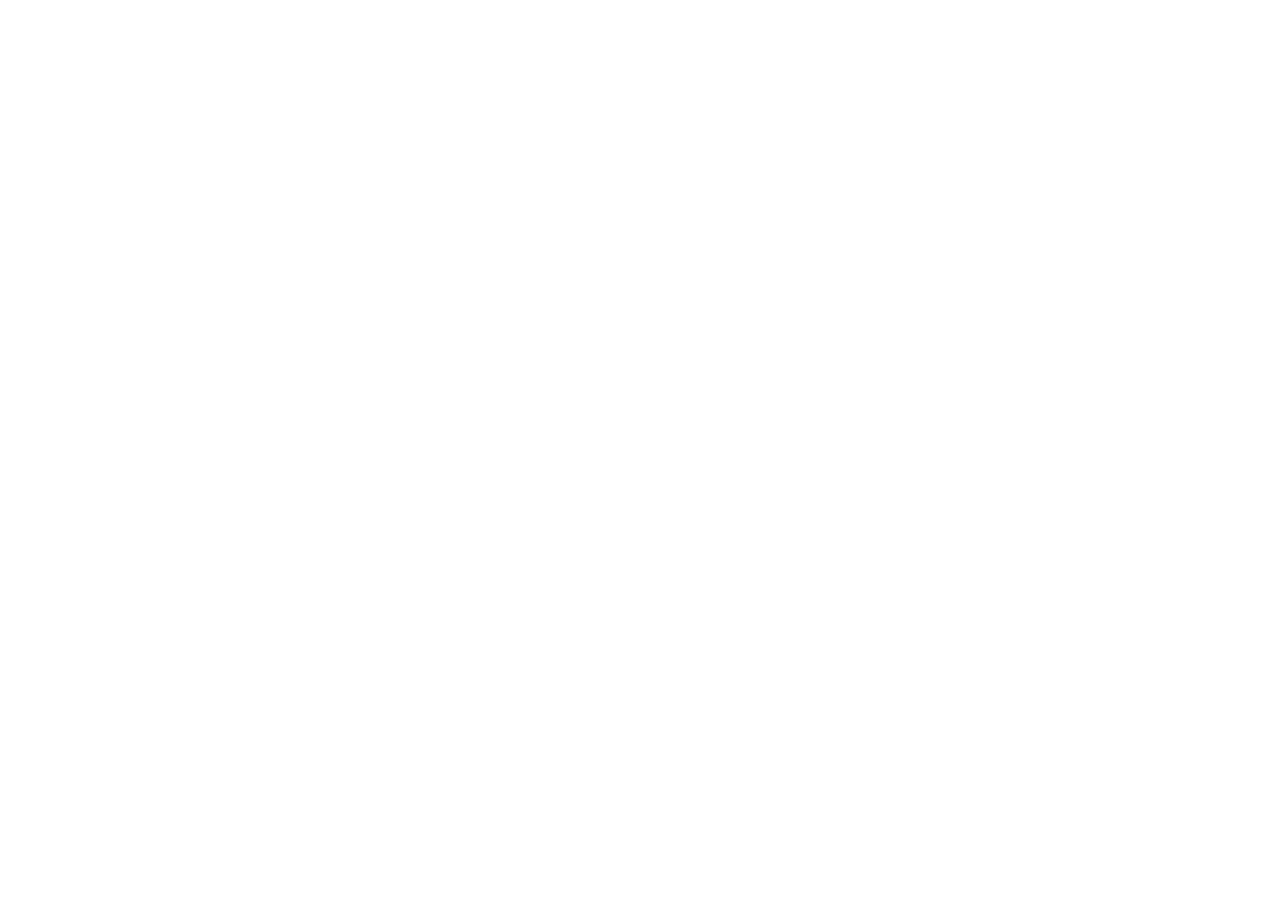
==== card_slider/index.html @ 15629452 "Files name change" ====
<!DOCTYPE html>
<html lang="en" dir="ltr">
  <head>
    <meta charset="utf-8">
    <title>CSS Card hover effect</title>
    <link rel="stylesheet" href="index.css">
  </head>
  <body>
    <div class="container">
      <div class="card">
        
      </div>
    </div>
  </body>
</html>
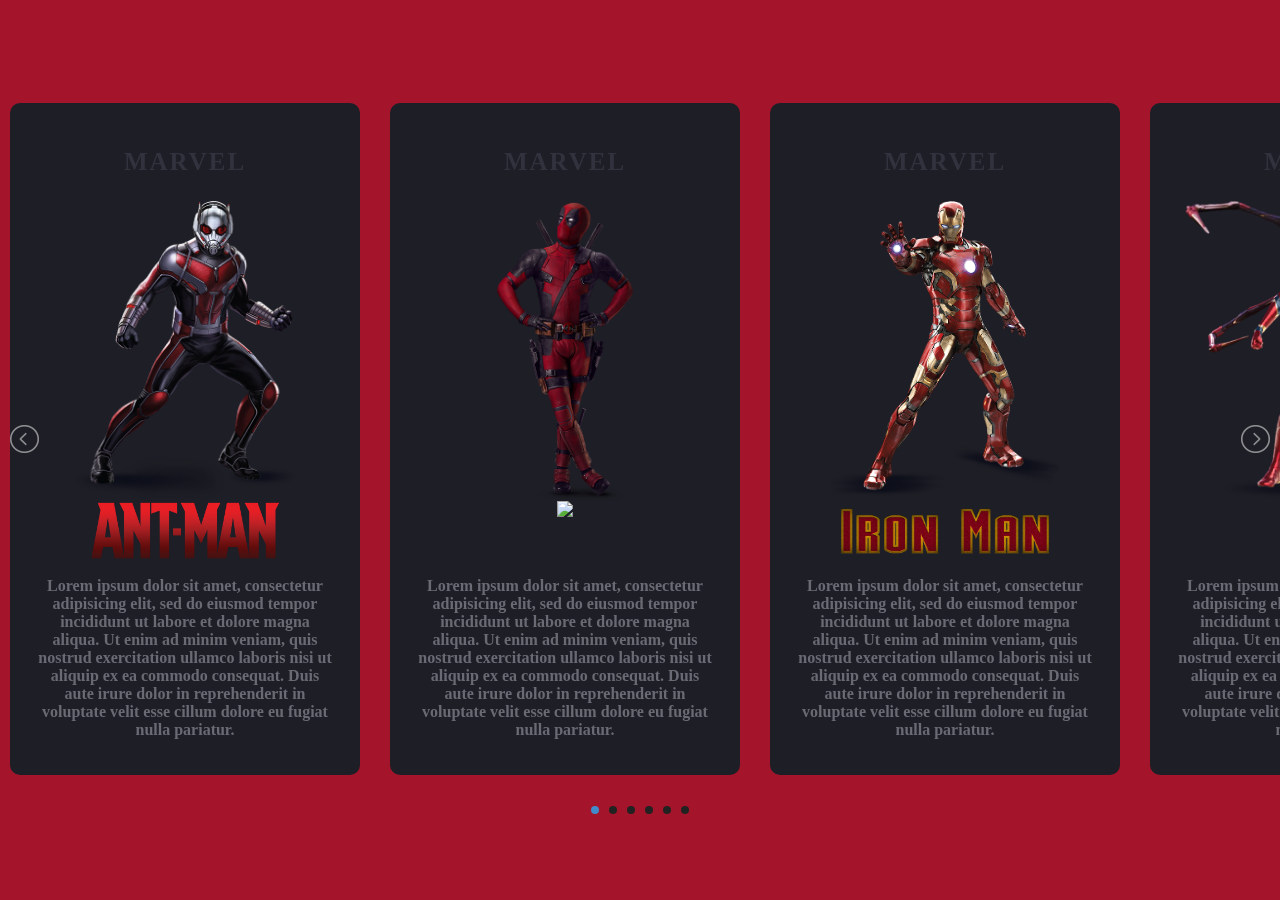
==== commit 93abe748: "Code Completed" ====
--- a/card_slider/index.html
+++ b/card_slider/index.html
@@ -2,14 +2,107 @@
 <html lang="en" dir="ltr">
   <head>
     <meta charset="utf-8">
-    <title>CSS Card hover effect</title>
-    <link rel="stylesheet" href="index.css">
+    <meta http-equiv="X-UA-Compatible" content="IE=edge">
+    <meta name="viewport" content="width=device-width, initial-scale=1.0">
+    <title>Card Slider</title>
+    <link rel="stylesheet" href="css/index.css">
+    <link rel="stylesheet" href="css/lightslider.css">
+    <script type="text/javascript" src="js/JQuery3.3.1.js"></script>
+    <script type="text/javascript" src="js/lightslider.js"></script>
   </head>
   <body>
+
     <div class="container">
-      <div class="card">
-        
+      <!-- slider -->
+      <ul id="autoWidth" class="cs-hidden">
+        <li class="item-a">
+          <div class="box">
+            <p class="marvel">MARVEL</p>
+            <!-- character img -->
+            <img src="img/Ant-Man.png" class="model">
+            <!-- details -->
+            <div class="details">
+              <!-- logo -->
+              <img src="img/AntMan-logo.png" class="logo">
+              <!-- details -->
+              <p>Lorem ipsum dolor sit amet, consectetur adipisicing elit, sed do eiusmod tempor incididunt ut labore et dolore magna aliqua. Ut enim ad minim veniam, quis nostrud exercitation ullamco laboris nisi ut aliquip ex ea commodo consequat. Duis aute irure dolor in reprehenderit in voluptate velit esse cillum dolore eu fugiat nulla pariatur.</p>
+          </div>
+        </div>
+      </li>
+      <li class="item-a">
+        <div class="box">
+          <p class="marvel">MARVEL</p>
+          <!-- character img -->
+          <img src="img/DeadPool.png" class="model">
+          <!-- details -->
+          <div class="details">
+            <!-- logo -->
+            <img src="img/DeadPool-logo.png" class="logo">
+            <!-- details -->
+            <p>Lorem ipsum dolor sit amet, consectetur adipisicing elit, sed do eiusmod tempor incididunt ut labore et dolore magna aliqua. Ut enim ad minim veniam, quis nostrud exercitation ullamco laboris nisi ut aliquip ex ea commodo consequat. Duis aute irure dolor in reprehenderit in voluptate velit esse cillum dolore eu fugiat nulla pariatur.</p>
+        </div>
+      </div>
+    </li>
+    <li class="item-a">
+      <div class="box">
+        <p class="marvel">MARVEL</p>
+        <!-- character img -->
+        <img src="img/IronMan.png" class="model">
+        <!-- details -->
+        <div class="details">
+          <!-- logo -->
+          <img src="img/IronMan-logo.png" class="logo">
+          <!-- details -->
+          <p>Lorem ipsum dolor sit amet, consectetur adipisicing elit, sed do eiusmod tempor incididunt ut labore et dolore magna aliqua. Ut enim ad minim veniam, quis nostrud exercitation ullamco laboris nisi ut aliquip ex ea commodo consequat. Duis aute irure dolor in reprehenderit in voluptate velit esse cillum dolore eu fugiat nulla pariatur.</p>
       </div>
     </div>
+  </li>
+  <li class="item-a">
+    <div class="box">
+      <p class="marvel">MARVEL</p>
+      <!-- character img -->
+      <img src="img/SpiderMan.png" class="model">
+      <!-- details -->
+      <div class="details">
+        <!-- logo -->
+        <img src="img/SpiderMan-logo.png" class="logo">
+        <!-- details -->
+        <p>Lorem ipsum dolor sit amet, consectetur adipisicing elit, sed do eiusmod tempor incididunt ut labore et dolore magna aliqua. Ut enim ad minim veniam, quis nostrud exercitation ullamco laboris nisi ut aliquip ex ea commodo consequat. Duis aute irure dolor in reprehenderit in voluptate velit esse cillum dolore eu fugiat nulla pariatur.</p>
+    </div>
+  </div>
+</li>
+<li class="item-a">
+  <div class="box">
+    <p class="marvel">MARVEL</p>
+    <!-- character img -->
+    <img src="img/Thor.png" class="model">
+    <!-- details -->
+    <div class="details">
+      <!-- logo -->
+      <img src="img/Thor-logo.png" class="logo">
+      <!-- details -->
+      <p>Lorem ipsum dolor sit amet, consectetur adipisicing elit, sed do eiusmod tempor incididunt ut labore et dolore magna aliqua. Ut enim ad minim veniam, quis nostrud exercitation ullamco laboris nisi ut aliquip ex ea commodo consequat. Duis aute irure dolor in reprehenderit in voluptate velit esse cillum dolore eu fugiat nulla pariatur.</p>
+  </div>
+</div>
+</li>
+<li class="item-a">
+  <div class="box">
+    <p class="marvel">MARVEL</p>
+    <!-- character img -->
+    <img src="img/Venom.png" class="model">
+    <!-- details -->
+    <div class="details">
+      <!-- logo -->
+      <img src="img/Venom-logo.png" class="logo">
+      <!-- details -->
+      <p>Lorem ipsum dolor sit amet, consectetur adipisicing elit, sed do eiusmod tempor incididunt ut labore et dolore magna aliqua. Ut enim ad minim veniam, quis nostrud exercitation ullamco laboris nisi ut aliquip ex ea commodo consequat. Duis aute irure dolor in reprehenderit in voluptate velit esse cillum dolore eu fugiat nulla pariatur.</p>
+  </div>
+</div>
+</li>
+    </ul>
+
+    </div>
+
+    <script src="js/index.js"></script>
   </body>
 </html>
--- a/card_slider/css/index.css
+++ b/card_slider/css/index.css
@@ -0,0 +1,95 @@
+body{
+  margin: 0px;
+  padding: 0px;
+}
+
+ul{
+  list-style: none;
+}
+
+a{
+  text-decoration: none;
+}
+
+.container{
+  width: 100%;
+  height: 100vh;
+  background-color: #a4152c;
+  display: flex;
+  align-items: center;
+  justify-content: center;
+}
+
+.box{
+  width: 350px;
+  background-color: #1e1e26;
+  border-radius: 10px;
+  display: flex;
+  flex-direction: column;
+  align-items: center;
+  justify-content: space-between;
+  box-sizing: border-box;
+  margin: 20px 10px;
+  padding: 20px 0px;
+}
+
+.model{
+  height: 300px;
+  max-width: 100%;
+  max-height: 100%;
+}
+
+.details{
+  display: flex;
+  flex-direction: column;
+  align-items: center;
+  width: 300px;
+}
+
+.details p{
+  font-family: calibri;
+  font-weight: bold;
+  color: #6a6a74;
+  text-align: center;
+}
+
+.marvel{
+  color: #32323e;
+  font-weight: bold;
+  letter-spacing: 2px;
+  font-family: bebas kai;
+  font-size: 25px;
+}
+
+.logo{
+  height: 60px;
+}
+
+.box:hover{
+  background-color: #17171d;
+  transform-style: preserve-3d;
+  transform: scale(1.02);
+  transition: all ease 0.3s;
+}
+
+.box:hover .marvel{
+  color: #c0292b;
+  transition: all ease 0.5s;
+}
+
+@media(max-width:720px){
+  .box{
+    width: 94%;
+    padding: 10px 0px;
+  }
+  .model{
+    height: 150px;
+  }
+  .logo{
+    height: 40px;
+  }
+  .details p{
+    font-size: 16px;
+    width: 250px;
+  }
+}
--- a/card_slider/css/lightslider.css
+++ b/card_slider/css/lightslider.css
@@ -0,0 +1,387 @@
+.lSSlideOuter{
+    overflow: hidden;
+    -webkit-touch-callout: none;
+    -webkit-user-select: none;
+    -khtml-user-select: none;
+    -moz-user-select: none;
+    -ms-user-select: none;
+    user-select: none
+}
+.lightSlider:before, .lightSlider:after {
+    content: " ";
+    display: table;
+}
+.lightSlider {
+    overflow: hidden;
+    margin: 0;
+}
+.lSSlideWrapper {
+    max-width: 100%;
+    overflow: hidden;
+    position: relative;
+}
+.lSSlideWrapper > .lightSlider:after {
+    clear: both;
+}
+.lSSlideWrapper .lSSlide {
+    -webkit-transform: translate(0px, 0px);
+    -ms-transform: translate(0px, 0px);
+    transform: translate(0px, 0px);
+    -webkit-transition: all 1s;
+    -webkit-transition-property: -webkit-transform,height;
+    -moz-transition-property: -moz-transform,height;
+    transition-property: transform,height;
+    -webkit-transition-duration: inherit !important;
+    transition-duration: inherit !important;
+    -webkit-transition-timing-function: inherit !important;
+    transition-timing-function: inherit !important;
+}
+.lSSlideWrapper .lSFade {
+    position: relative;
+}
+.lSSlideWrapper .lSFade > * {
+    position: absolute !important;
+    top: 0;
+    left: 0;
+    z-index: 9;
+    margin-right: 0;
+    width: 100%;
+}
+.lSSlideWrapper.usingCss .lSFade > * {
+    opacity: 0;
+    -webkit-transition-delay: 0s;
+    transition-delay: 0s;
+    -webkit-transition-duration: inherit !important;
+    transition-duration: inherit !important;
+    -webkit-transition-property: opacity;
+    transition-property: opacity;
+    -webkit-transition-timing-function: inherit !important;
+    transition-timing-function: inherit !important;
+}
+.lSSlideWrapper .lSFade > *.active {
+    z-index: 10;
+}
+.lSSlideWrapper.usingCss .lSFade > *.active {
+    opacity: 1;
+}
+/** /!!! End of core css Should not edit !!!/**/
+
+/* Pager */
+.lSSlideOuter .lSPager.lSpg {
+    margin: 10px 0 0;
+    padding: 0;
+    text-align: center;
+}
+.lSSlideOuter .lSPager.lSpg > li {
+    cursor: pointer;
+    display: inline-block;
+    padding: 0 5px;
+}
+.lSSlideOuter .lSPager.lSpg > li a {
+    background-color: #222222;
+    border-radius: 30px;
+    display: inline-block;
+    height: 8px;
+    overflow: hidden;
+    text-indent: -999em;
+    width: 8px;
+    position: relative;
+    z-index: 99;
+    -webkit-transition: all 0.5s linear 0s;
+    transition: all 0.5s linear 0s;
+}
+.lSSlideOuter .lSPager.lSpg > li:hover a, .lSSlideOuter .lSPager.lSpg > li.active a {
+    background-color: #428bca;
+}
+.lSSlideOuter .media {
+    opacity: 0.8;
+}
+.lSSlideOuter .media.active {
+    opacity: 1;
+}
+/* End of pager */
+
+/** Gallery */
+.lSSlideOuter .lSPager.lSGallery {
+    list-style: none outside none;
+    padding-left: 0;
+    margin: 0;
+    overflow: hidden;
+    transform: translate3d(0px, 0px, 0px);
+    -moz-transform: translate3d(0px, 0px, 0px);
+    -ms-transform: translate3d(0px, 0px, 0px);
+    -webkit-transform: translate3d(0px, 0px, 0px);
+    -o-transform: translate3d(0px, 0px, 0px);
+    -webkit-transition-property: -webkit-transform;
+    -moz-transition-property: -moz-transform;
+    -webkit-touch-callout: none;
+    -webkit-user-select: none;
+    -khtml-user-select: none;
+    -moz-user-select: none;
+    -ms-user-select: none;
+    user-select: none;
+}
+.lSSlideOuter .lSPager.lSGallery li {
+    overflow: hidden;
+    -webkit-transition: border-radius 0.12s linear 0s 0.35s linear 0s;
+    transition: border-radius 0.12s linear 0s 0.35s linear 0s;
+}
+.lSSlideOuter .lSPager.lSGallery li.active, .lSSlideOuter .lSPager.lSGallery li:hover {
+    border-radius: 5px;
+}
+.lSSlideOuter .lSPager.lSGallery img {
+    display: block;
+    height: auto;
+    max-width: 100%;
+}
+.lSSlideOuter .lSPager.lSGallery:before, .lSSlideOuter .lSPager.lSGallery:after {
+    content: " ";
+    display: table;
+}
+.lSSlideOuter .lSPager.lSGallery:after {
+    clear: both;
+}
+/* End of Gallery*/
+
+/* slider actions */
+.lSAction > a {
+    width: 32px;
+    display: block;
+    top: 50%;
+    height: 32px;
+    background-image: url('../img/controls.png');
+    cursor: pointer;
+    position: absolute;
+    z-index: 99;
+    margin-top: -16px;
+    opacity: 0.5;
+    -webkit-transition: opacity 0.35s linear 0s;
+    transition: opacity 0.35s linear 0s;
+}
+.lSAction > a:hover {
+    opacity: 1;
+}
+.lSAction > .lSPrev {
+    background-position: 0 0;
+    left: 10px;
+}
+.lSAction > .lSNext {
+    background-position: -32px 0;
+    right: 10px;
+}
+.lSAction > a.disabled {
+    pointer-events: none;
+}
+.cS-hidden {
+    height: 1px;
+    opacity: 0;
+    filter: alpha(opacity=0);
+    overflow: hidden;
+}
+
+
+/* vertical */
+.lSSlideOuter.vertical {
+    position: relative;
+}
+.lSSlideOuter.vertical.noPager {
+    padding-right: 0px !important;
+}
+.lSSlideOuter.vertical .lSGallery {
+    position: absolute !important;
+    right: 0;
+    top: 0;
+}
+.lSSlideOuter.vertical .lightSlider > * {
+    width: 100% !important;
+    max-width: none !important;
+}
+
+/* vertical controlls */
+.lSSlideOuter.vertical .lSAction > a {
+    left: 50%;
+    margin-left: -14px;
+    margin-top: 0;
+}
+.lSSlideOuter.vertical .lSAction > .lSNext {
+    background-position: 31px -31px;
+    bottom: 10px;
+    top: auto;
+}
+.lSSlideOuter.vertical .lSAction > .lSPrev {
+    background-position: 0 -31px;
+    bottom: auto;
+    top: 10px;
+}
+/* vertical */
+
+
+/* Rtl */
+.lSSlideOuter.lSrtl {
+    direction: rtl;
+}
+.lSSlideOuter .lightSlider, .lSSlideOuter .lSPager {
+    padding-left: 0;
+    list-style: none outside none;
+}
+.lSSlideOuter.lSrtl .lightSlider, .lSSlideOuter.lSrtl .lSPager {
+    padding-right: 0;
+}
+.lSSlideOuter .lightSlider > *,  .lSSlideOuter .lSGallery li {
+    float: left;
+}
+.lSSlideOuter.lSrtl .lightSlider > *,  .lSSlideOuter.lSrtl .lSGallery li {
+    float: right !important;
+}
+/* Rtl */
+
+@-webkit-keyframes rightEnd {
+    0% {
+        left: 0;
+    }
+
+    50% {
+        left: -15px;
+    }
+
+    100% {
+        left: 0;
+    }
+}
+@keyframes rightEnd {
+    0% {
+        left: 0;
+    }
+
+    50% {
+        left: -15px;
+    }
+
+    100% {
+        left: 0;
+    }
+}
+@-webkit-keyframes topEnd {
+    0% {
+        top: 0;
+    }
+
+    50% {
+        top: -15px;
+    }
+
+    100% {
+        top: 0;
+    }
+}
+@keyframes topEnd {
+    0% {
+        top: 0;
+    }
+
+    50% {
+        top: -15px;
+    }
+
+    100% {
+        top: 0;
+    }
+}
+@-webkit-keyframes leftEnd {
+    0% {
+        left: 0;
+    }
+
+    50% {
+        left: 15px;
+    }
+
+    100% {
+        left: 0;
+    }
+}
+@keyframes leftEnd {
+    0% {
+        left: 0;
+    }
+
+    50% {
+        left: 15px;
+    }
+
+    100% {
+        left: 0;
+    }
+}
+@-webkit-keyframes bottomEnd {
+    0% {
+        bottom: 0;
+    }
+
+    50% {
+        bottom: -15px;
+    }
+
+    100% {
+        bottom: 0;
+    }
+}
+@keyframes bottomEnd {
+    0% {
+        bottom: 0;
+    }
+
+    50% {
+        bottom: -15px;
+    }
+
+    100% {
+        bottom: 0;
+    }
+}
+.lSSlideOuter .rightEnd {
+    -webkit-animation: rightEnd 0.3s;
+    animation: rightEnd 0.3s;
+    position: relative;
+}
+.lSSlideOuter .leftEnd {
+    -webkit-animation: leftEnd 0.3s;
+    animation: leftEnd 0.3s;
+    position: relative;
+}
+.lSSlideOuter.vertical .rightEnd {
+    -webkit-animation: topEnd 0.3s;
+    animation: topEnd 0.3s;
+    position: relative;
+}
+.lSSlideOuter.vertical .leftEnd {
+    -webkit-animation: bottomEnd 0.3s;
+    animation: bottomEnd 0.3s;
+    position: relative;
+}
+.lSSlideOuter.lSrtl .rightEnd {
+    -webkit-animation: leftEnd 0.3s;
+    animation: leftEnd 0.3s;
+    position: relative;
+}
+.lSSlideOuter.lSrtl .leftEnd {
+    -webkit-animation: rightEnd 0.3s;
+    animation: rightEnd 0.3s;
+    position: relative;
+}
+/*/  GRab cursor */
+.lightSlider.lsGrab > * {
+  cursor: -webkit-grab;
+  cursor: -moz-grab;
+  cursor: -o-grab;
+  cursor: -ms-grab;
+  cursor: grab;
+}
+.lightSlider.lsGrabbing > * {
+  cursor: move;
+  cursor: -webkit-grabbing;
+  cursor: -moz-grabbing;
+  cursor: -o-grabbing;
+  cursor: -ms-grabbing;
+  cursor: grabbing;
+}
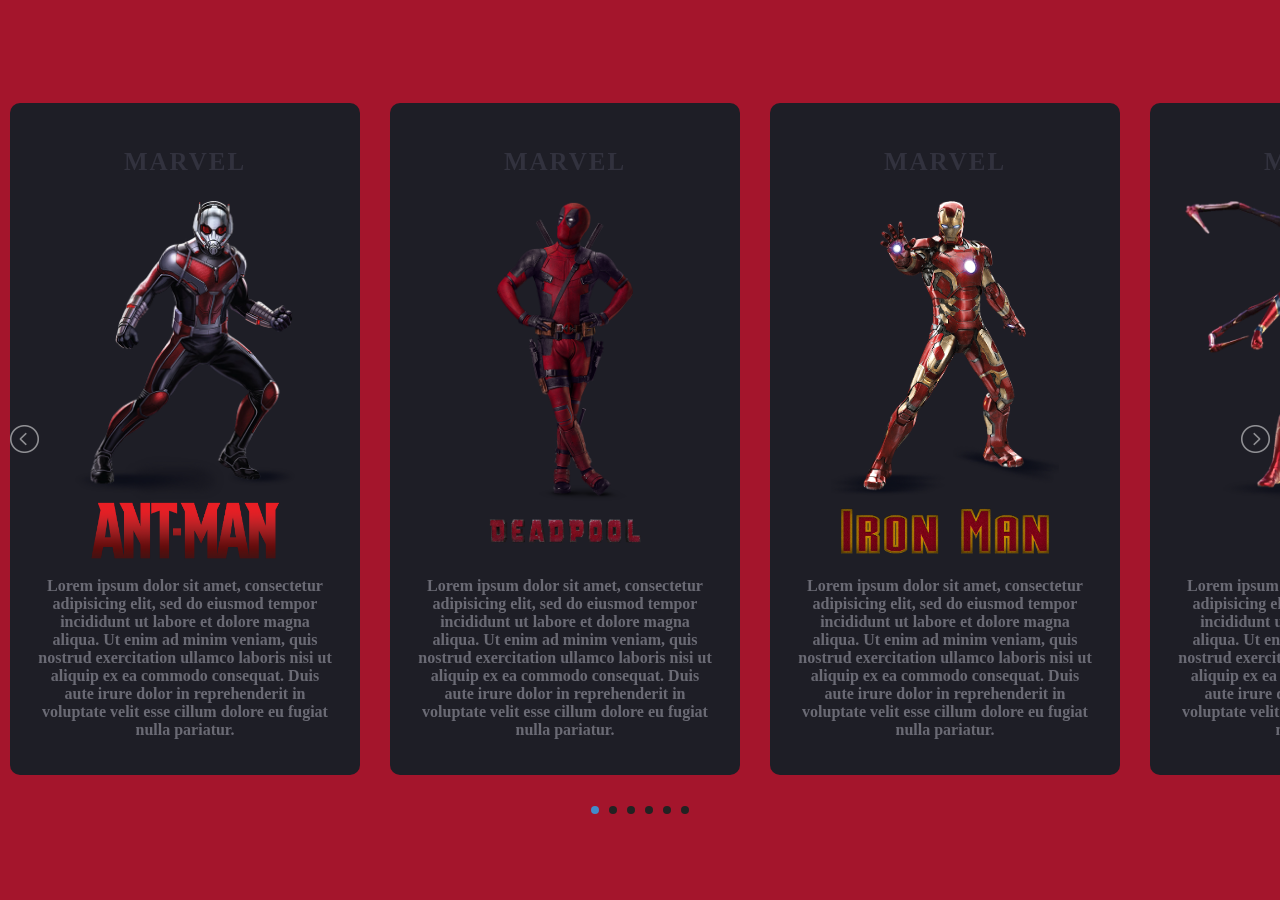
==== commit e3cee595: "Update index.html" ====
--- a/card_slider/index.html
+++ b/card_slider/index.html
@@ -37,7 +37,7 @@
           <!-- details -->
           <div class="details">
             <!-- logo -->
-            <img src="img/DeadPool-logo.png" class="logo">
+            <img src="img/Deadpool-logo.png" class="logo">
             <!-- details -->
             <p>Lorem ipsum dolor sit amet, consectetur adipisicing elit, sed do eiusmod tempor incididunt ut labore et dolore magna aliqua. Ut enim ad minim veniam, quis nostrud exercitation ullamco laboris nisi ut aliquip ex ea commodo consequat. Duis aute irure dolor in reprehenderit in voluptate velit esse cillum dolore eu fugiat nulla pariatur.</p>
         </div>
